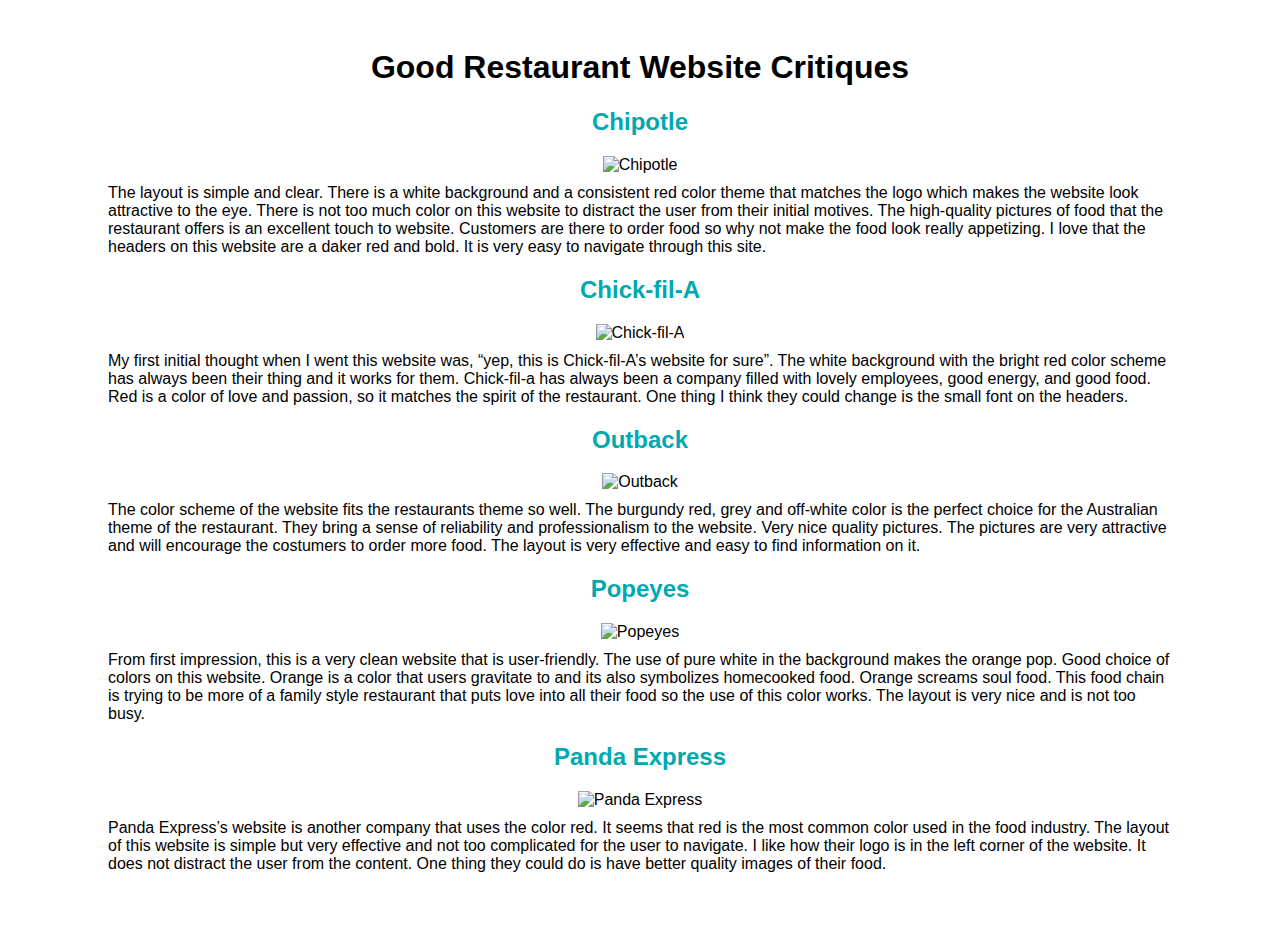
==== project/process/restaurantscritiques.html @ 754611a8 "Add files via upload" ====
<!doctype html>
<html>
<head>
<meta charset="UTF-8">
<title>Restaurant Critiques</title>
<link rel="stylesheet" href="restaurantcritiques.css">
</head>

<body>
	<div id="wrapper">
		<header>
		<h1>Good Restaurant Website Critiques</h1>
			<h2><a href=" https://www.chipotle.com/">
            Chipotle</a></h2>
			<img src="img/chipotle.png" alt="Chipotle">
			<article>
				 The layout is simple and clear. There is a white background and a consistent red color theme that matches the logo which makes the website look attractive to the eye. There is not too much color on this website to distract the user from their initial motives. The high-quality pictures of food that the restaurant offers is an excellent touch to website. Customers are there to order food so why not make the food look really appetizing. I love that the headers on this website are a daker red and bold. It is very easy to navigate through this site.   		
			</article>
			<h2><a href=" https://www.chick-fil-a.com/#navitem-menu">Chick-fil-A</a></h2>
			<img src="img/chick-fil-a.png" alt="Chick-fil-A">
			<article>
				My first initial thought when I went this website was, “yep, this is Chick-fil-A’s website for sure”. The white background with the bright red color scheme has always been their thing and it works for them. Chick-fil-a has always been a company filled with lovely employees, good energy, and good food. Red is a color of love and passion, so it matches the spirit of the restaurant. One thing I think they could change is the small font on the headers. 
			</article>
			<h2><a href="https://www.outback.com/">Outback</a></h2>
			<img src="img/Outback.png" alt="Outback">
			<article>
				The color scheme of the website fits the restaurants theme so well. The burgundy red, grey and off-white color is the perfect choice for the Australian theme of the restaurant. They bring a sense of reliability and professionalism to the website. Very nice quality pictures. The pictures are very attractive and will encourage the costumers to order more food. The layout is very effective and easy to find information on it. 
			</article>
			<h2><a href="https://www.popeyes.com/">Popeyes</a></h2>
			<img src="img/popeyes.png" alt="Popeyes">
			<article>
				From first impression, this is a very clean website that is user-friendly. The use of pure white in the background makes the orange pop. Good choice of colors on this website. Orange is a color that users gravitate to and its also symbolizes homecooked food. Orange screams soul food. This food chain is trying to be more of a family style restaurant that puts love into all their food so the use of this color works. The layout is very nice and is not too busy. 
			</article>
			<h2><a href="https://www.pandaexpress.com/">Panda Express </a></h2>
			<img src="img/Pandaexpress.png" alt="Panda Express">
			<article>
				Panda Express’s website is another company that uses the color red. It seems that red is the most common color used in the food industry. The layout of this website is simple but very effective and not too complicated for the user to navigate. I like how their logo is in the left corner of the website. It does not distract the user from the content. One thing they could do is have better quality images of their food. 
			</article>
		</header>
		</div>
</body>
</html>
---- project/process/restaurantcritiques.css ----
@charset "UTF-8";
/* CSS Document */
body {
	font-family: Gotham, "Helvetica Neue", Helvetica, Arial, "sans-serif";
}

#wrapper {
	padding-left: 100px;
	padding-right: 100px;
	padding-bottom: 50px;
	padding-top: 20px;
	align-content: center;
}

header {
	text-align: center;
}

h2 {
	color:#AE4B4D;
}

article {
	text-align: left;
	padding-top: 10px;
	align-content: center;
}

a:link {
	color:#00A8B0;
	background-color:transparent;
	text-decoration:none;
}

a:visited {
	color:#43635F;
	background-color:transparent;
	text-decoration:none;
}

a:hover {
	color:#FFC341;
	background-color:transparent; 
	text-decoration:underline;
}
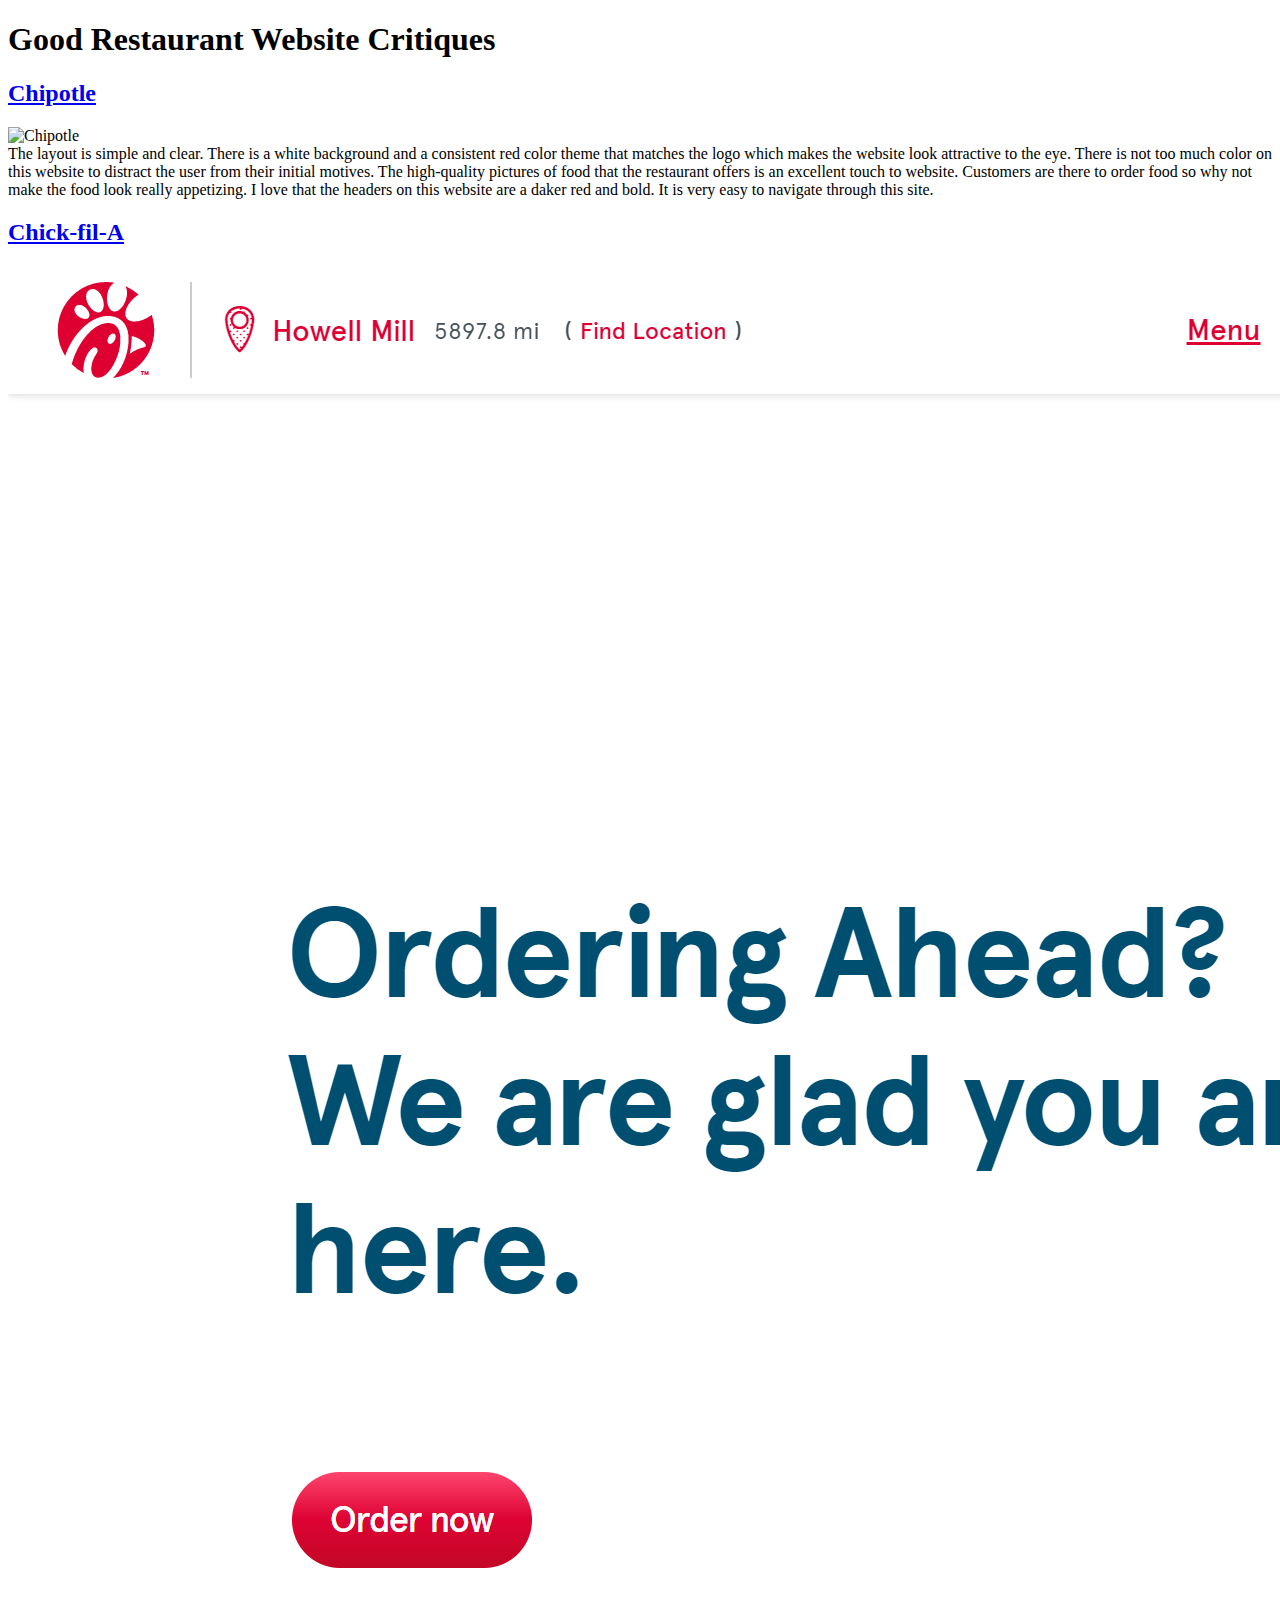
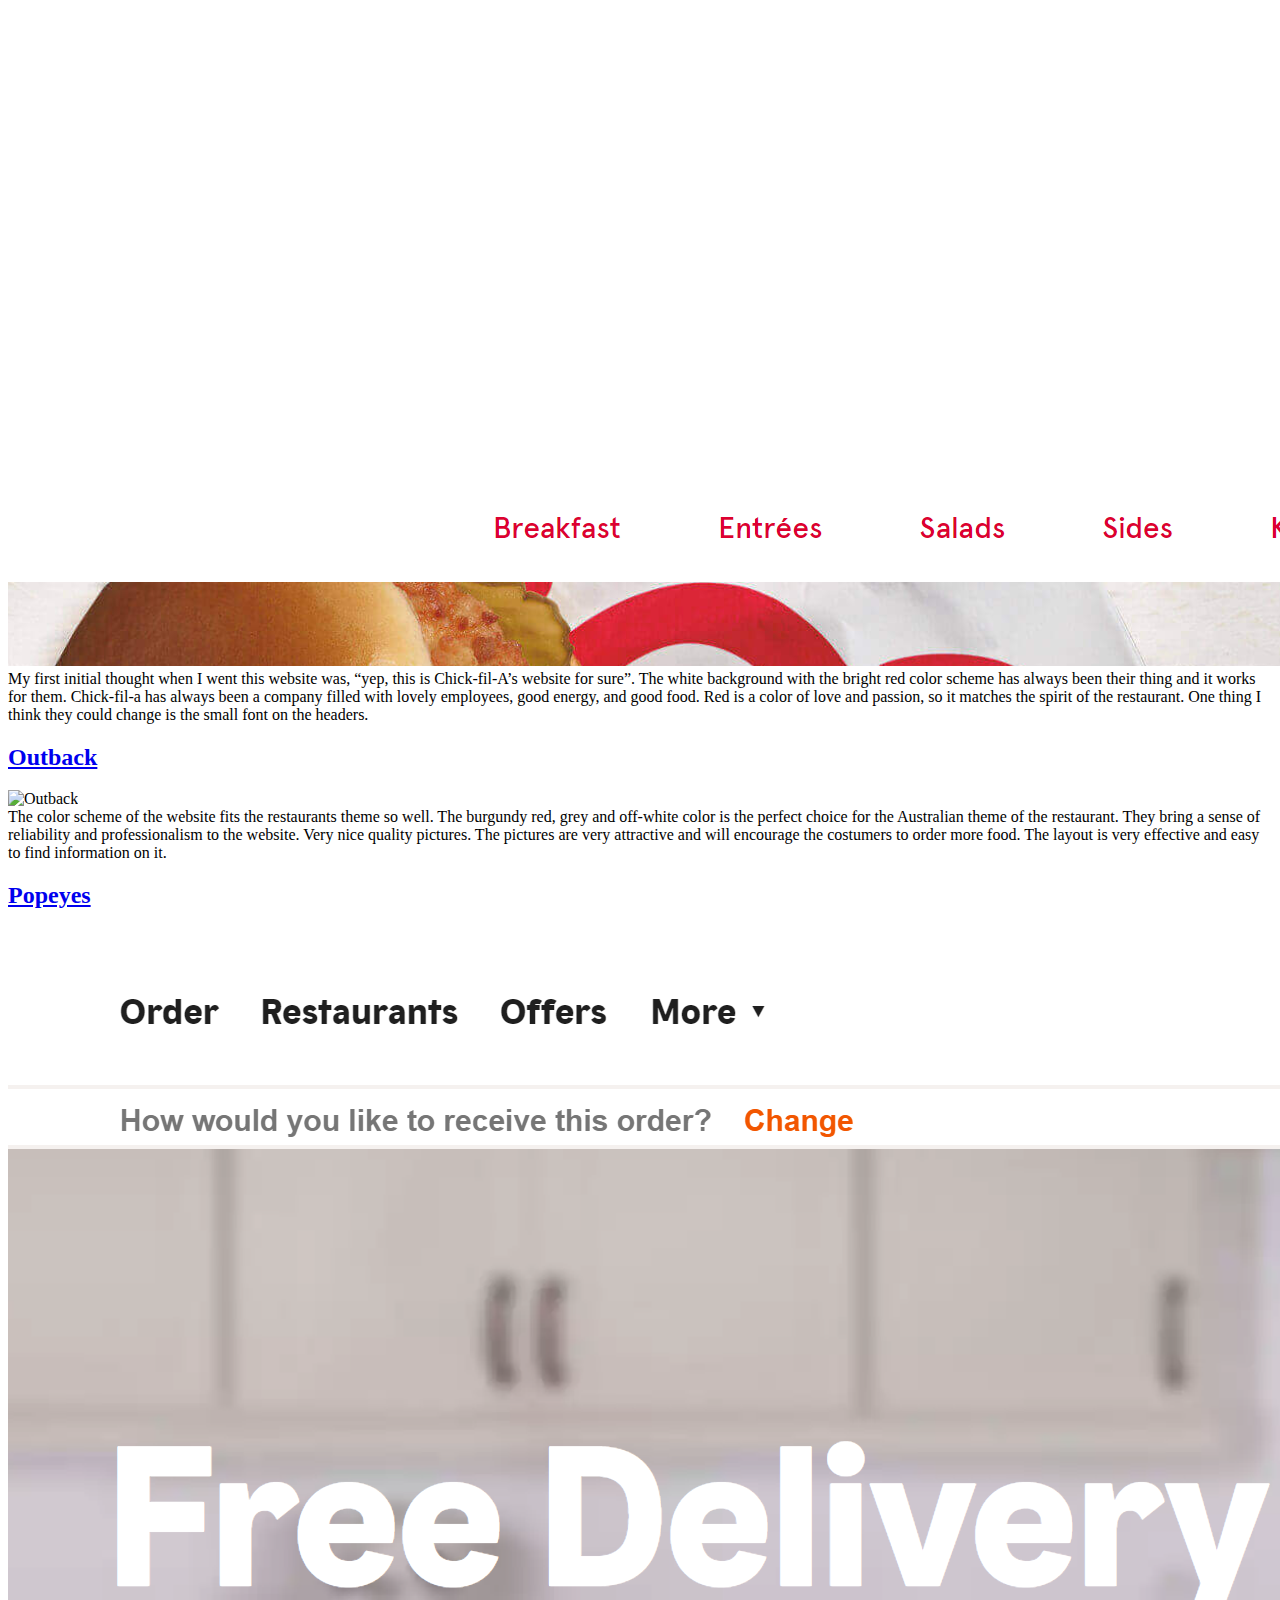
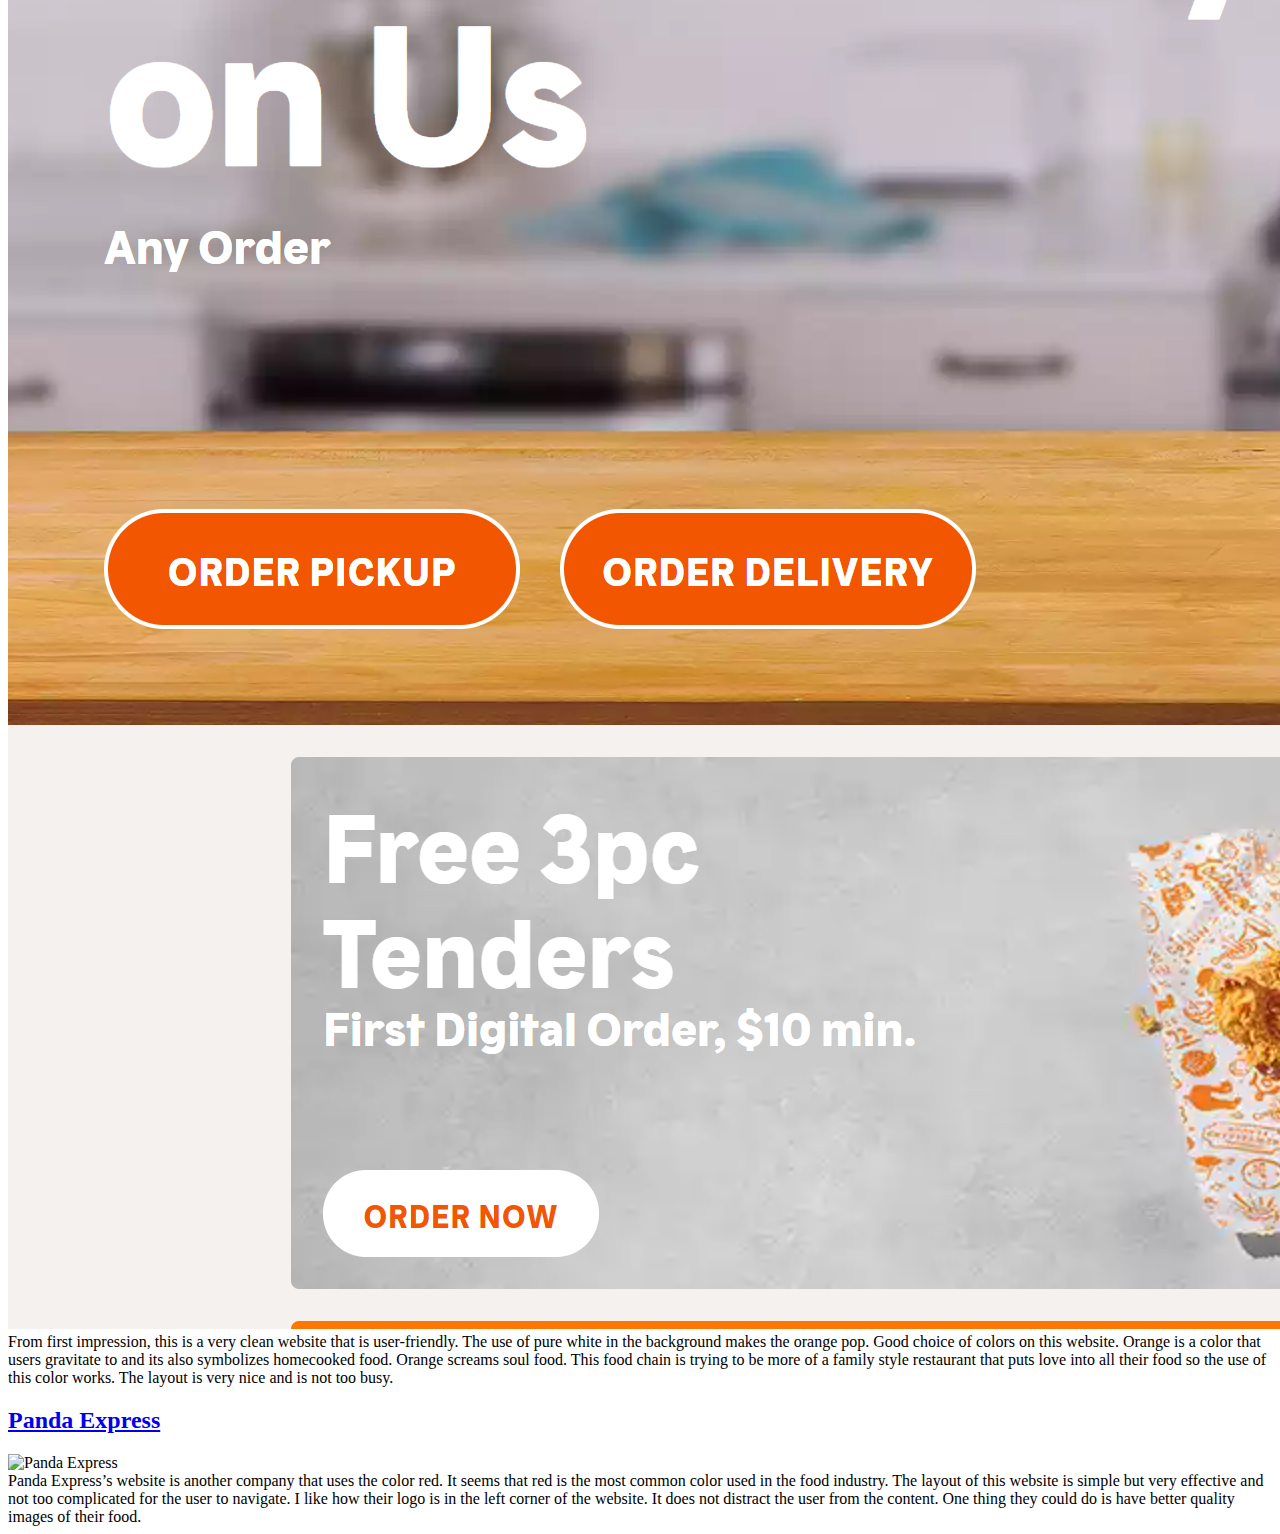
==== commit aa23749c: "Update restaurantscritiques.html" ====
--- a/project/process/restaurantscritiques.html
+++ b/project/process/restaurantscritiques.html
@@ -3,7 +3,7 @@
 <head>
 <meta charset="UTF-8">
 <title>Restaurant Critiques</title>
-<link rel="stylesheet" href="restaurantcritiques.css">
+<link rel="stylesheet" href="css/restaurantcritiques.css">
 </head>
 
 <body>
@@ -12,27 +12,27 @@
 		<h1>Good Restaurant Website Critiques</h1>
 			<h2><a href=" https://www.chipotle.com/">
             Chipotle</a></h2>
-			<img src="img/chipotle.png" alt="Chipotle">
+			<img src="images/chipotle.png" alt="Chipotle"style="width:960px;height:600px;">
 			<article>
 				 The layout is simple and clear. There is a white background and a consistent red color theme that matches the logo which makes the website look attractive to the eye. There is not too much color on this website to distract the user from their initial motives. The high-quality pictures of food that the restaurant offers is an excellent touch to website. Customers are there to order food so why not make the food look really appetizing. I love that the headers on this website are a daker red and bold. It is very easy to navigate through this site.   		
 			</article>
 			<h2><a href=" https://www.chick-fil-a.com/#navitem-menu">Chick-fil-A</a></h2>
-			<img src="img/chick-fil-a.png" alt="Chick-fil-A">
+			<img src="images/chick-fil-a.png" alt="Chick-fil-A">
 			<article>
 				My first initial thought when I went this website was, “yep, this is Chick-fil-A’s website for sure”. The white background with the bright red color scheme has always been their thing and it works for them. Chick-fil-a has always been a company filled with lovely employees, good energy, and good food. Red is a color of love and passion, so it matches the spirit of the restaurant. One thing I think they could change is the small font on the headers. 
 			</article>
 			<h2><a href="https://www.outback.com/">Outback</a></h2>
-			<img src="img/Outback.png" alt="Outback">
+			<img src="images/Outback.png" alt="Outback">
 			<article>
 				The color scheme of the website fits the restaurants theme so well. The burgundy red, grey and off-white color is the perfect choice for the Australian theme of the restaurant. They bring a sense of reliability and professionalism to the website. Very nice quality pictures. The pictures are very attractive and will encourage the costumers to order more food. The layout is very effective and easy to find information on it. 
 			</article>
 			<h2><a href="https://www.popeyes.com/">Popeyes</a></h2>
-			<img src="img/popeyes.png" alt="Popeyes">
+			<img src="images/popeyes.png" alt="Popeyes">
 			<article>
 				From first impression, this is a very clean website that is user-friendly. The use of pure white in the background makes the orange pop. Good choice of colors on this website. Orange is a color that users gravitate to and its also symbolizes homecooked food. Orange screams soul food. This food chain is trying to be more of a family style restaurant that puts love into all their food so the use of this color works. The layout is very nice and is not too busy. 
 			</article>
 			<h2><a href="https://www.pandaexpress.com/">Panda Express </a></h2>
-			<img src="img/Pandaexpress.png" alt="Panda Express">
+			<img src="images/Pandaexpress.png" alt="Panda Express">
 			<article>
 				Panda Express’s website is another company that uses the color red. It seems that red is the most common color used in the food industry. The layout of this website is simple but very effective and not too complicated for the user to navigate. I like how their logo is in the left corner of the website. It does not distract the user from the content. One thing they could do is have better quality images of their food. 
 			</article>
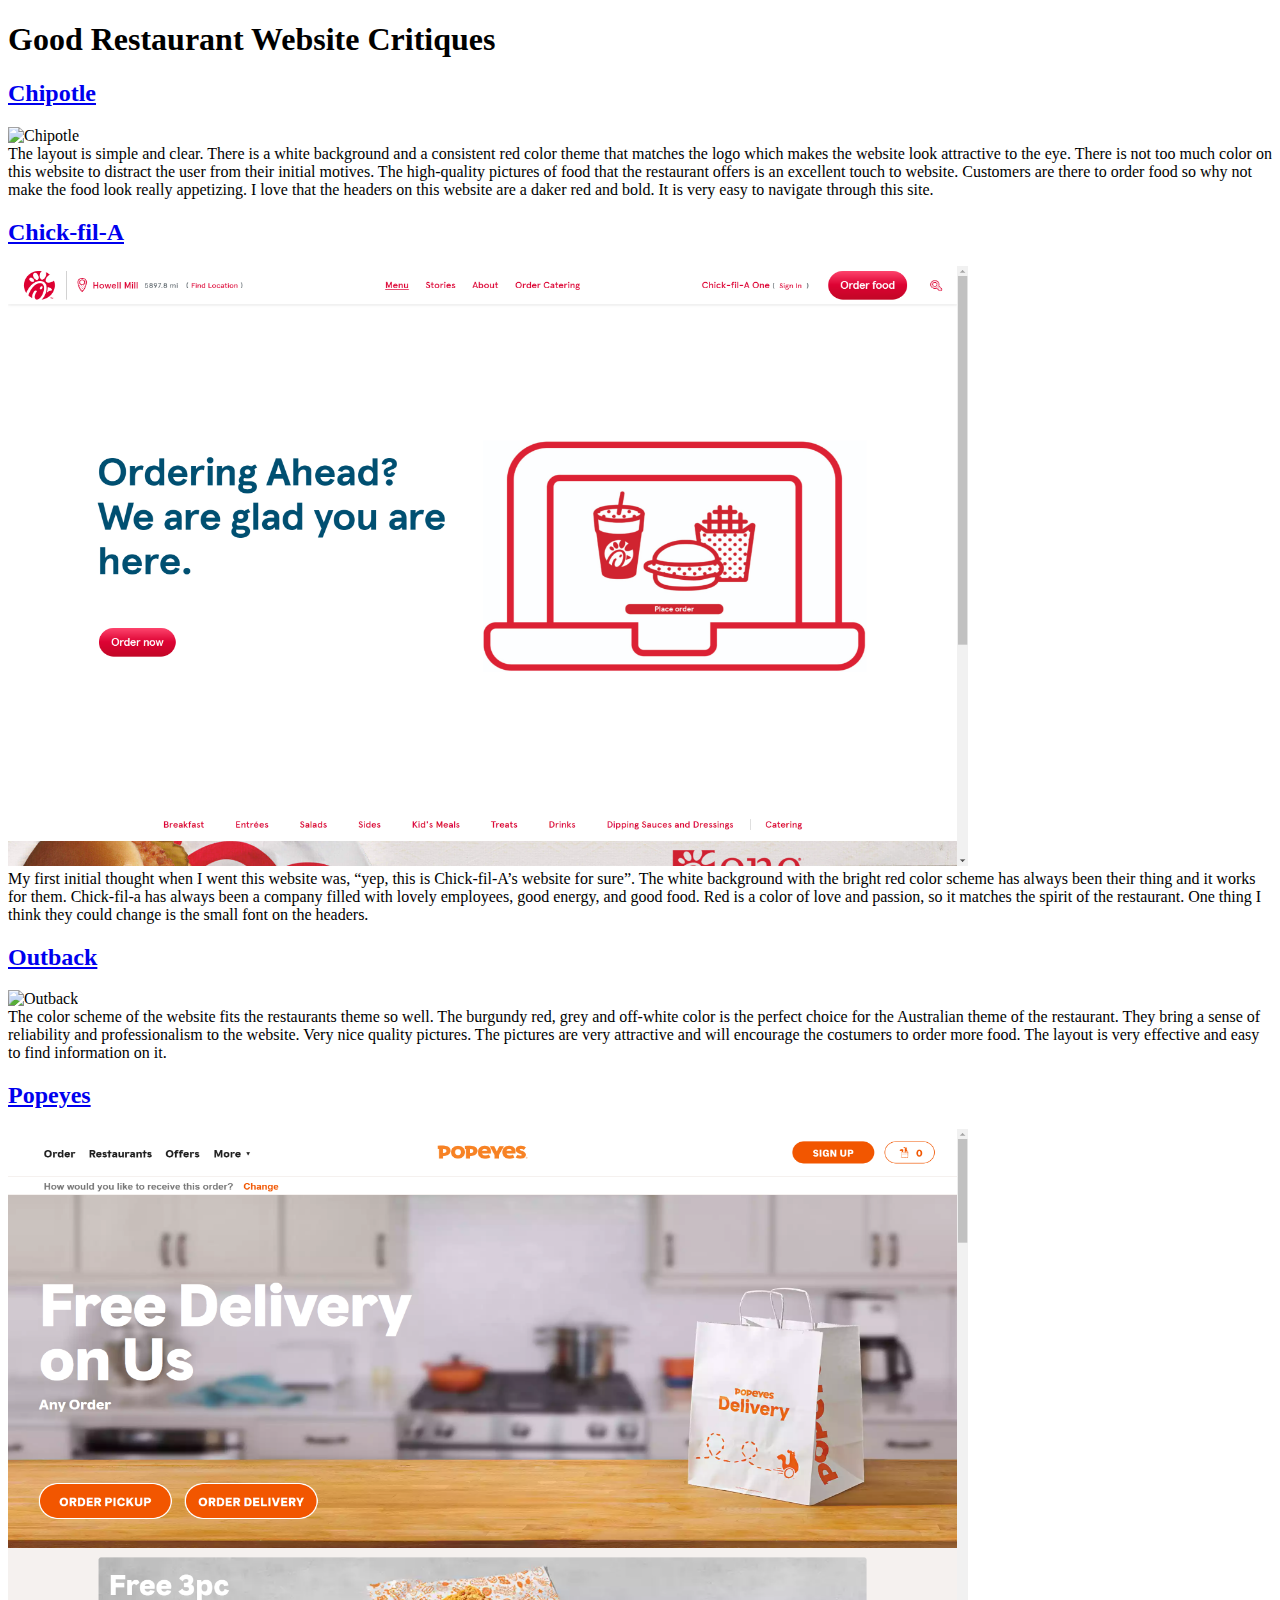
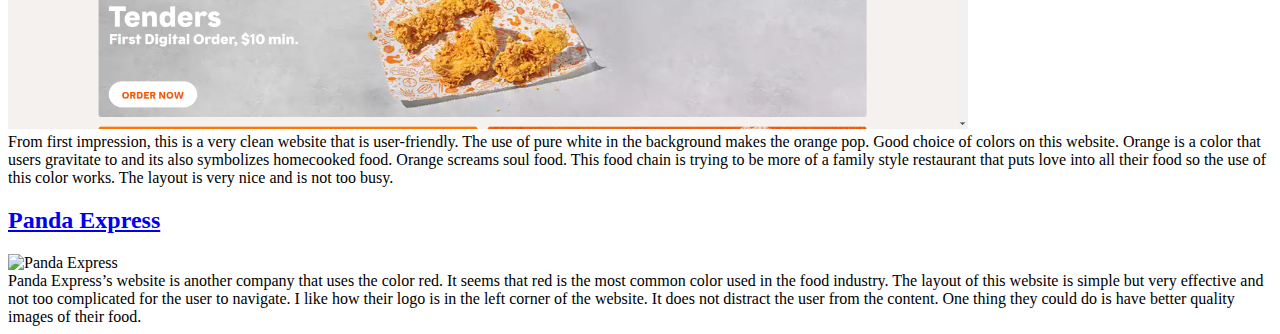
==== commit 4e523eb5: "Update restaurantscritiques.html" ====
--- a/project/process/restaurantscritiques.html
+++ b/project/process/restaurantscritiques.html
@@ -12,27 +12,27 @@
 		<h1>Good Restaurant Website Critiques</h1>
 			<h2><a href=" https://www.chipotle.com/">
             Chipotle</a></h2>
-			<img src="images/chipotle.png" alt="Chipotle"style="width:960px;height:600px;">
+			<img src="images/chipotle.png" alt="Chipotle" style="width:960px;height:600px;">
 			<article>
 				 The layout is simple and clear. There is a white background and a consistent red color theme that matches the logo which makes the website look attractive to the eye. There is not too much color on this website to distract the user from their initial motives. The high-quality pictures of food that the restaurant offers is an excellent touch to website. Customers are there to order food so why not make the food look really appetizing. I love that the headers on this website are a daker red and bold. It is very easy to navigate through this site.   		
 			</article>
 			<h2><a href=" https://www.chick-fil-a.com/#navitem-menu">Chick-fil-A</a></h2>
-			<img src="images/chick-fil-a.png" alt="Chick-fil-A">
+			<img src="images/chick-fil-a.png" alt="Chick-fil-A" style="width:960px;height:600px;">
 			<article>
 				My first initial thought when I went this website was, “yep, this is Chick-fil-A’s website for sure”. The white background with the bright red color scheme has always been their thing and it works for them. Chick-fil-a has always been a company filled with lovely employees, good energy, and good food. Red is a color of love and passion, so it matches the spirit of the restaurant. One thing I think they could change is the small font on the headers. 
 			</article>
 			<h2><a href="https://www.outback.com/">Outback</a></h2>
-			<img src="images/Outback.png" alt="Outback">
+			<img src="images/Outback.png" alt="Outback" style="width:960px;height:600px;">
 			<article>
 				The color scheme of the website fits the restaurants theme so well. The burgundy red, grey and off-white color is the perfect choice for the Australian theme of the restaurant. They bring a sense of reliability and professionalism to the website. Very nice quality pictures. The pictures are very attractive and will encourage the costumers to order more food. The layout is very effective and easy to find information on it. 
 			</article>
 			<h2><a href="https://www.popeyes.com/">Popeyes</a></h2>
-			<img src="images/popeyes.png" alt="Popeyes">
+			<img src="images/popeyes.png" alt="Popeyes" style="width:960px;height:600px;">
 			<article>
 				From first impression, this is a very clean website that is user-friendly. The use of pure white in the background makes the orange pop. Good choice of colors on this website. Orange is a color that users gravitate to and its also symbolizes homecooked food. Orange screams soul food. This food chain is trying to be more of a family style restaurant that puts love into all their food so the use of this color works. The layout is very nice and is not too busy. 
 			</article>
 			<h2><a href="https://www.pandaexpress.com/">Panda Express </a></h2>
-			<img src="images/Pandaexpress.png" alt="Panda Express">
+			<img src="images/Pandaexpress.png" alt="Panda Express" style="width:960px;height:600px;">
 			<article>
 				Panda Express’s website is another company that uses the color red. It seems that red is the most common color used in the food industry. The layout of this website is simple but very effective and not too complicated for the user to navigate. I like how their logo is in the left corner of the website. It does not distract the user from the content. One thing they could do is have better quality images of their food. 
 			</article>
